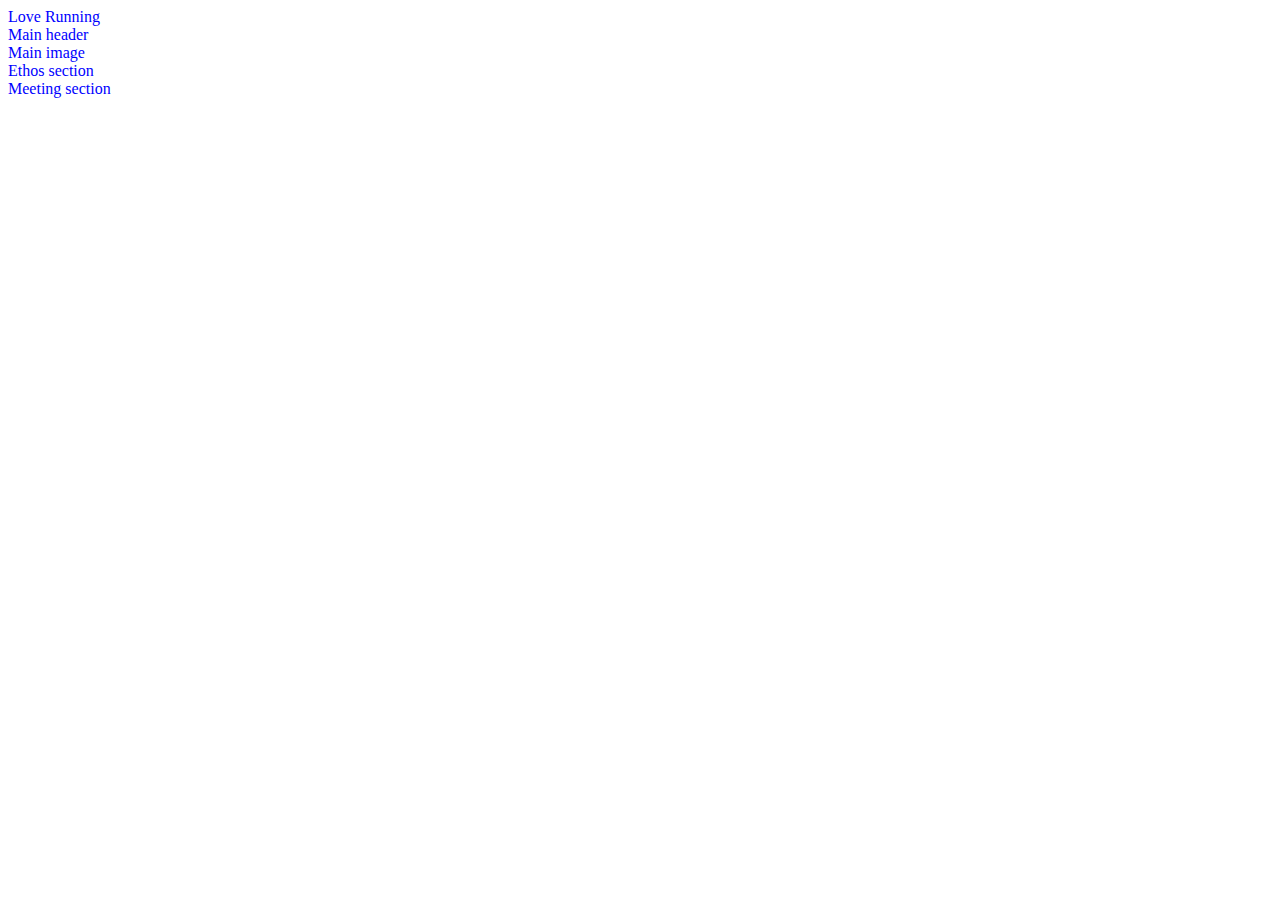
==== index.html @ 0c35fd06 "Page sections" ====
<!DOCTYPE html>
<html>

<head>
	<meta charset="utf-8">
	<meta name="viewport" content="width=device-width">
	<meta <title>Love Running</title>
  <meta name="description" content="Running club for the running lovers">
  <meta name="keywords" content="Love running, running club, Cardiff, running cardiff">
	<link href="assets/css/style.css" rel="stylesheet" type="text/css" />
</head>

<body>
<header>Main header</header>
<section>Main image</section>
<section>Ethos section</section>
<section>Meeting section</section>
</body>

</html>
---- assets/css/style.css ----
body{
  color: blue;
}
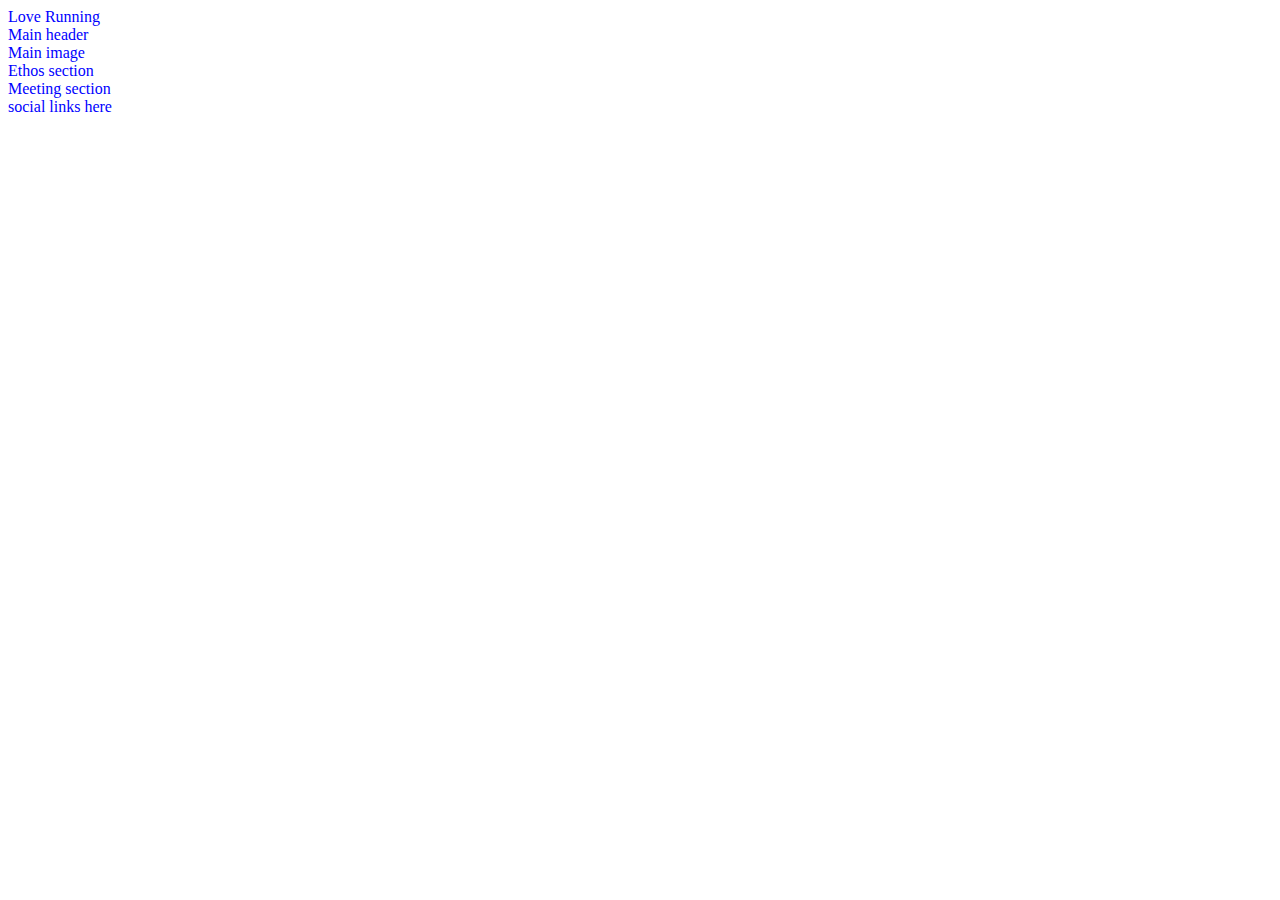
==== commit e4176638: "Page estructure created" ====
--- a/index.html
+++ b/index.html
@@ -15,6 +15,7 @@
 <section>Main image</section>
 <section>Ethos section</section>
 <section>Meeting section</section>
+<footer>social links here</footer>
 </body>
 
 </html>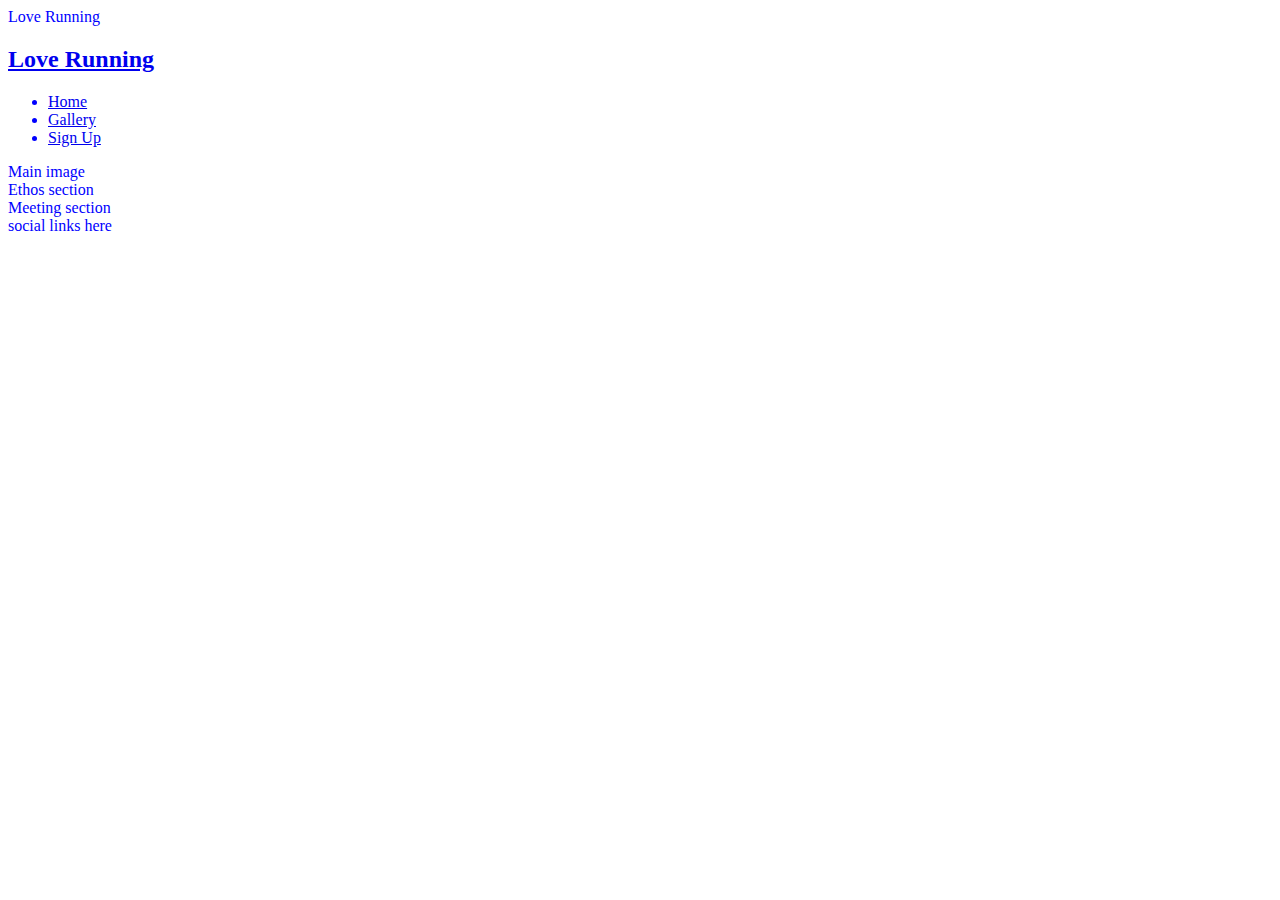
==== commit d3faf83e: "Navigation created" ====
--- a/index.html
+++ b/index.html
@@ -11,7 +11,24 @@
 </head>
 
 <body>
-<header>Main header</header>
+<header>
+  <a href="index.html">
+    <h2>Love Running</h2>
+  </a>
+  <nav>
+    <ul>
+      <li>
+        <a href="index.html">Home</a>
+      </li>
+      <li>
+        <a href="gallery.html">Gallery</a>
+      </li>
+      <li>
+        <a href="#">Sign Up</a>
+      </li>
+    </ul>
+  </nav>
+</header>
 <section>Main image</section>
 <section>Ethos section</section>
 <section>Meeting section</section>
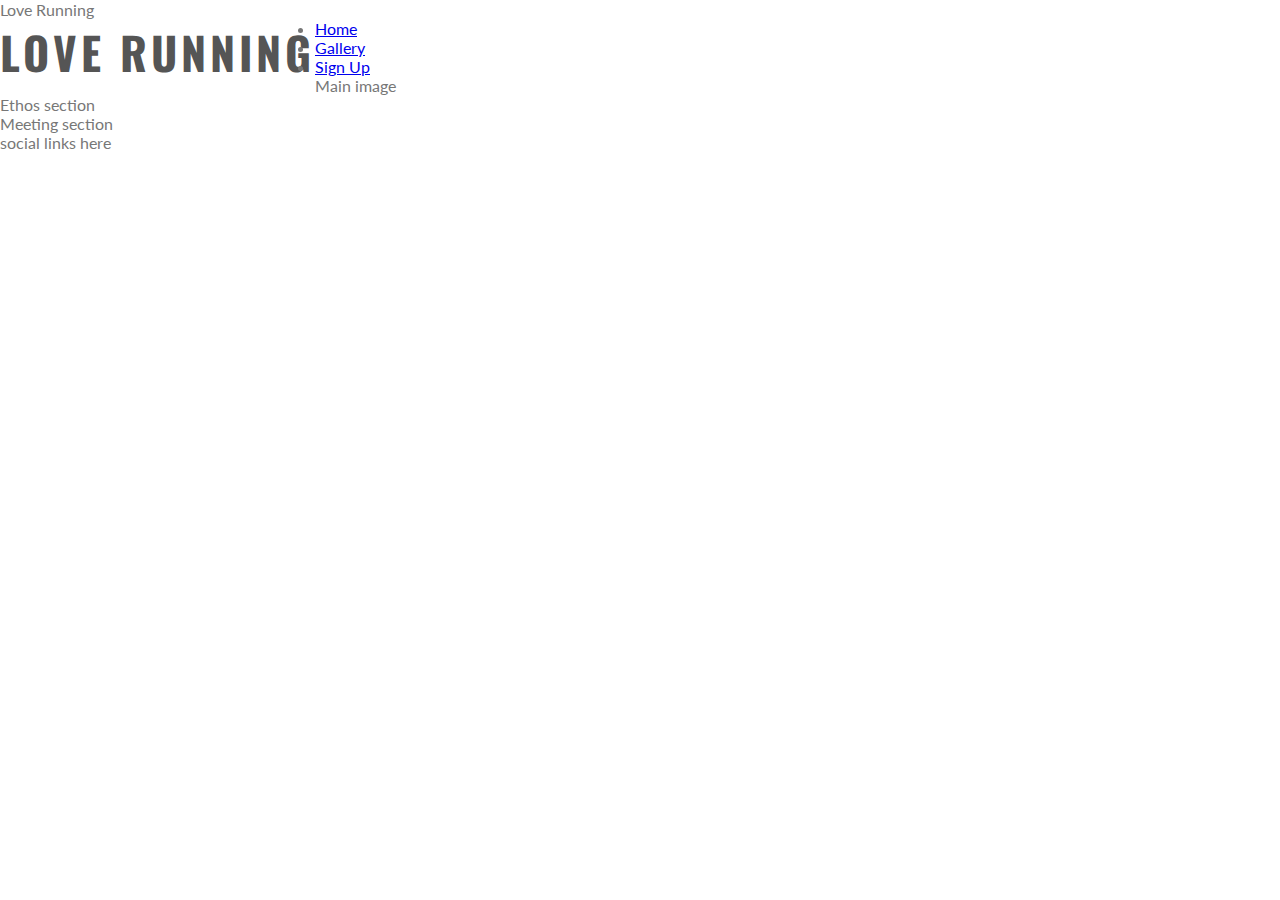
==== commit 6aa61bb3: "Home logo" ====
--- a/index.html
+++ b/index.html
@@ -13,7 +13,7 @@
 <body>
 <header>
   <a href="index.html">
-    <h2>Love Running</h2>
+    <h2 id="logo">Love Running</h2>
   </a>
   <nav>
     <ul>
--- a/assets/css/style.css
+++ b/assets/css/style.css
@@ -1,3 +1,23 @@
+@import url('https://fonts.googleapis.com/css2?family=Lato:wght@300&family=Oswald&display=swap');
+
+*{
+  margin:0;
+  padding: 0;
+  border: 0;
+}
+
 body{
-  color: blue;
+  font-family: Lato;
+  color: #777777;
+}
+
+h2{
+  font-family: Oswald;
+  text-transform: uppercase;
+  letter-spacing: 4px;
+  color: #555555;
+}
+#logo{
+  float: left;
+  font-size: 280%;
 }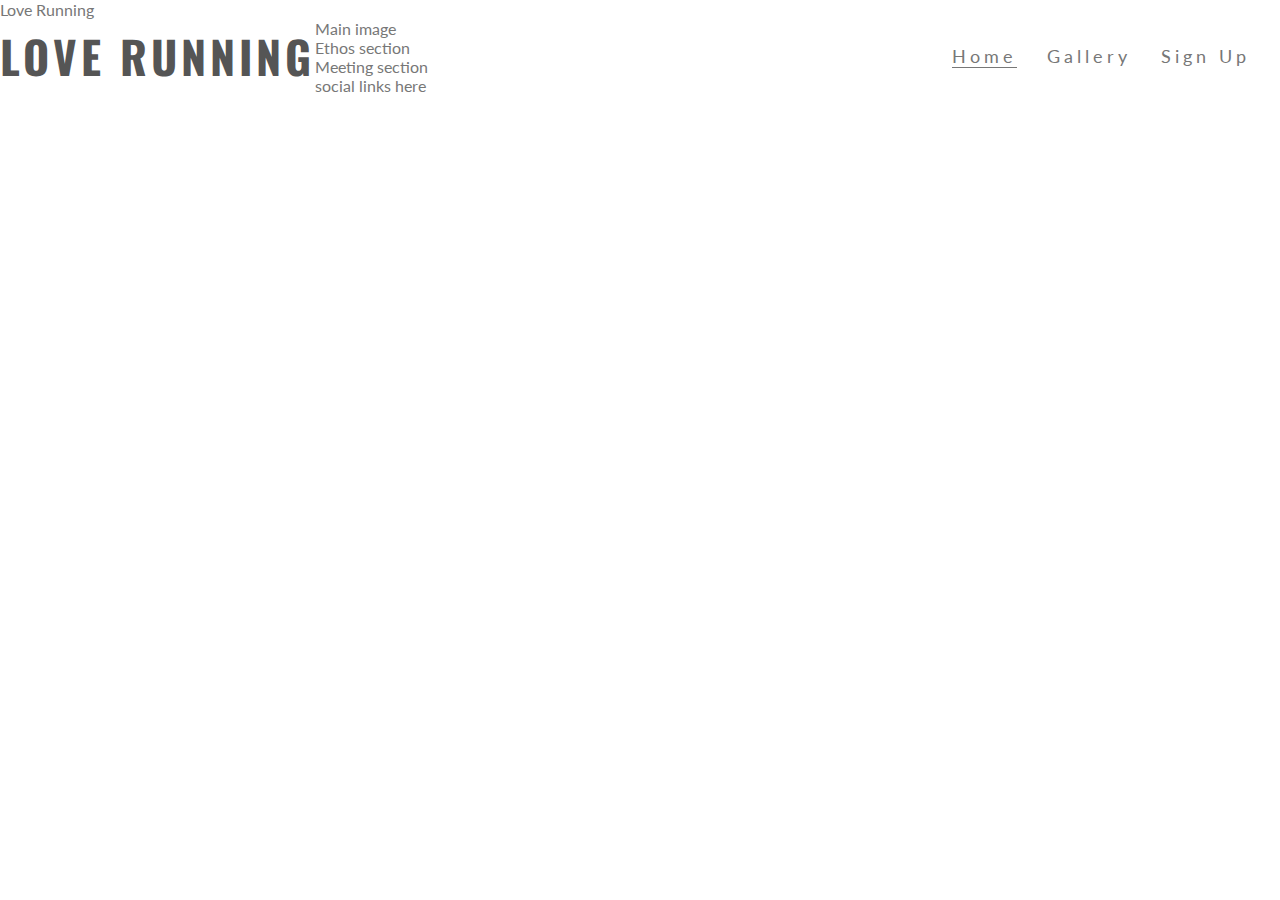
==== commit 1f9ea980: "navigation style" ====
--- a/index.html
+++ b/index.html
@@ -15,10 +15,10 @@
   <a href="index.html">
     <h2 id="logo">Love Running</h2>
   </a>
-  <nav>
+  <nav id="menu">
     <ul>
       <li>
-        <a href="index.html">Home</a>
+        <a href="index.html" class="active">Home</a>
       </li>
       <li>
         <a href="gallery.html">Gallery</a>
--- a/assets/css/style.css
+++ b/assets/css/style.css
@@ -17,7 +17,30 @@
   letter-spacing: 4px;
   color: #555555;
 }
+#logo, #menu{
+  line-height: 75px;
+}
 #logo{
   float: left;
   font-size: 280%;
+}
+#menu{
+  font-size: 110%;
+  letter-spacing: 4px;
+  float: right;
+}
+#menu li{
+  list-style-type:none;
+  margin-right: 30px;
+  float: left;
+}
+#menu a{
+  text-decoration: none;
+  color: inherit;
+}
+#menu a:hover{
+  border-bottom: 1px solid #777777;
+}
+.active{
+  border-bottom: 1px solid #777777;
 }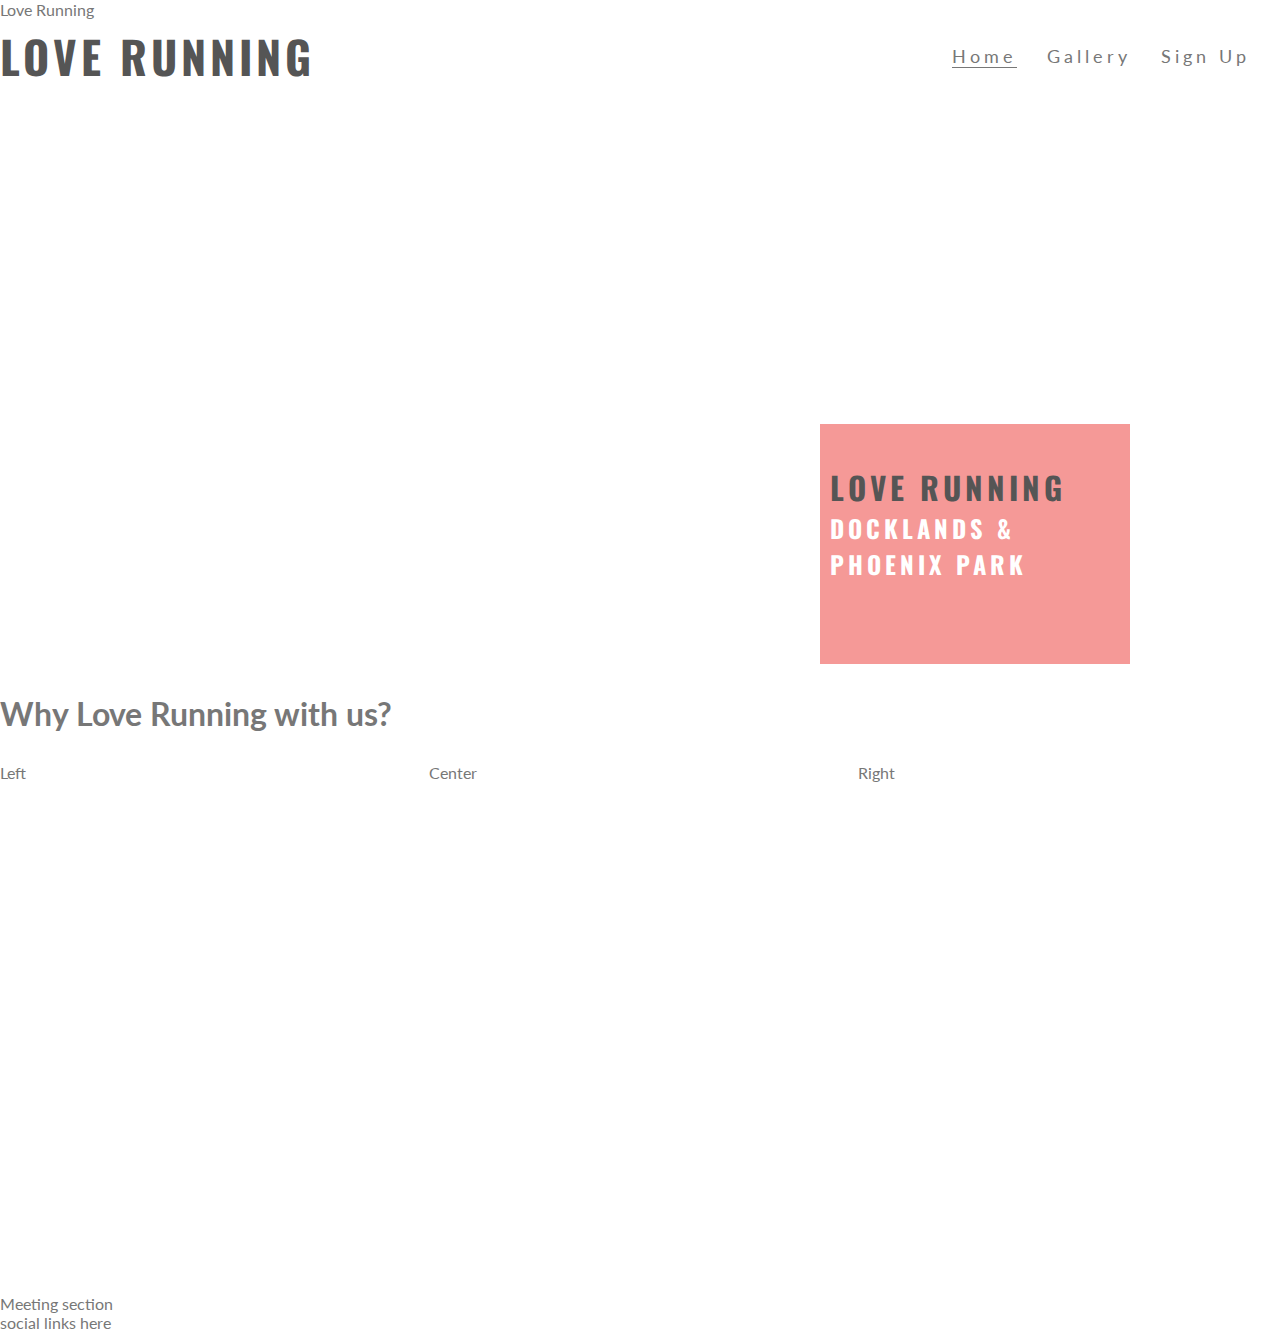
==== commit 94635114: "main image and ethos estructure" ====
--- a/index.html
+++ b/index.html
@@ -29,8 +29,20 @@
     </ul>
   </nav>
 </header>
-<section>Main image</section>
-<section>Ethos section</section>
+<section id="hero-outer">
+  <div id="hero-image"></div>
+  <div id="cover-text">
+    <h2>Love Running</h2>
+    <h3>Docklands & Phoenix Park</h3>
+  </div>
+  </div>
+</section>
+<section id="club-ethos">
+  <h1>Why Love Running with us?</h1>
+  <div id="left-about">Left</div>
+  <div id="right-about">Right</div>
+  <div id="center-about">Center</div>
+</section>
 <section>Meeting section</section>
 <footer>social links here</footer>
 </body>
--- a/assets/css/style.css
+++ b/assets/css/style.css
@@ -43,4 +43,61 @@
 }
 .active{
   border-bottom: 1px solid #777777;
+}
+#hero-image{
+  height:600px;
+  width:100%;
+  background:url("http://codeinstitute.s3.amazonaws.com/FundamentalsProjects/HTML-CSS/main-image.png") no-repeat center center;
+  animation-name: hero-zoom;
+  animation-duration: 5s;
+  animation-fill-mode: forwards;
+}
+#hero-outer{
+  height:600px;
+  width:100%;
+  overflow:hidden;
+  position:relative;
+}
+@keyframes hero-zoom{
+  from{
+    transform: scale(1)
+  }
+  to{
+    transform: scale(1.5)
+  }
+}
+#cover-text, #covertext h2{
+  color: #ffffff;
+}
+#cover-text{
+  font-size: 130%;
+  font-family: Oswald;
+  text-transform: uppercase;
+  letter-spacing: 4px;
+  width:300px;
+  height: 200px;
+  padding-top: 40px;
+  padding-left: 10px;
+  background-color: rgba(241, 109, 107, .7);
+  bottom:30px;
+  right: 150px;
+  position:absolute;
+}
+#club-ethos{
+  height:600px;
+}
+#left-about{
+  padding-top: 30px;
+  width:33%;
+  float: left;
+}
+#right-about{
+  padding-top: 30px;
+  width:33%;
+  float: right;
+}
+#center-about{
+  padding-top: 30px;
+  width:33%;
+  margin:0 auto;
 }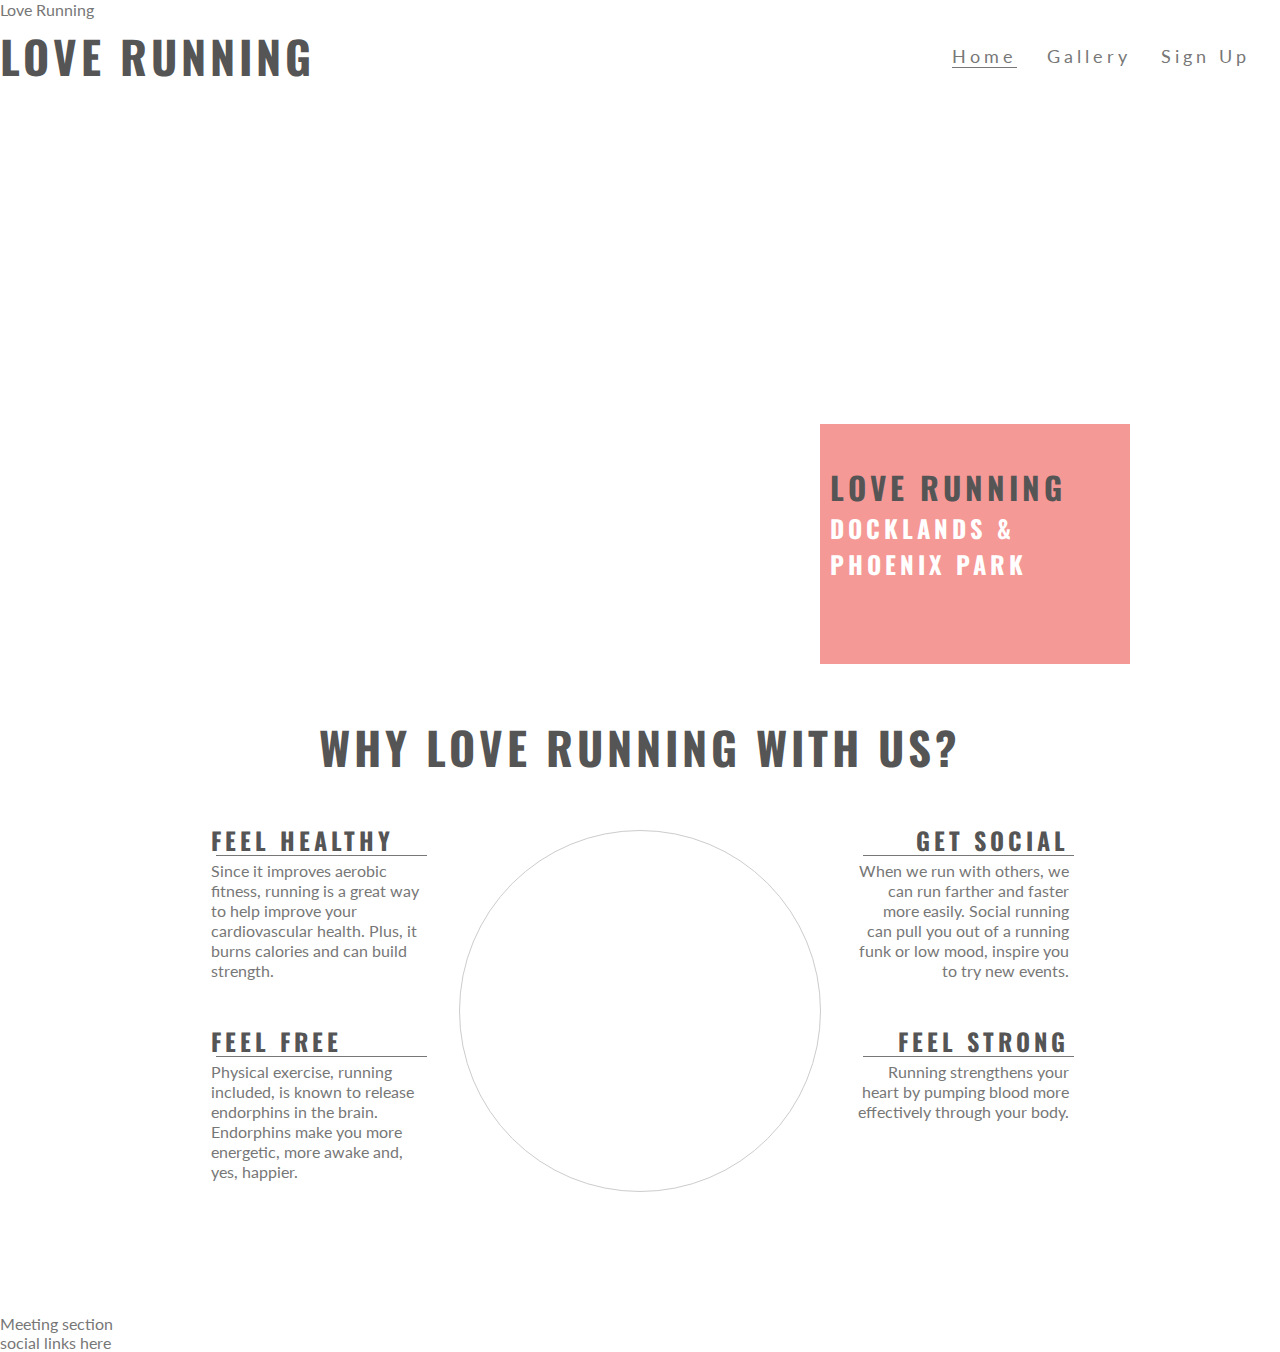
==== commit 957aa262: "Ethos section complete" ====
--- a/index.html
+++ b/index.html
@@ -7,6 +7,7 @@
 	<meta <title>Love Running</title>
   <meta name="description" content="Running club for the running lovers">
   <meta name="keywords" content="Love running, running club, Cardiff, running cardiff">
+  <link rel="stylesheet" href="https://use.fontawesome.com/releases/v5.6.3/css/all.css" integrity="sha384-UHRtZLI+pbxtHCWp1t77Bi1L4ZtiqrqD80Kn4Z8NTSRyMA2Fd33n5dQ8lWUE00s/" crossorigin="anonymous"/>
 	<link href="assets/css/style.css" rel="stylesheet" type="text/css" />
 </head>
 
@@ -38,10 +39,36 @@
   </div>
 </section>
 <section id="club-ethos">
-  <h1>Why Love Running with us?</h1>
-  <div id="left-about">Left</div>
-  <div id="right-about">Right</div>
-  <div id="center-about">Center</div>
+  <h2 id="welcome">Why Love Running with us?</h2>
+  <div id="left-about">
+    <div class="ethos-block left-about-heading">
+      <h2>Feel healthy <i class="fas fa-heartbeat"></i></h2>
+      <hr>
+      <p>Since it improves aerobic fitness, running is a great way to help improve your cardiovascular health. Plus, it burns calories and can build strength.</p>
+    </div>
+    <div class="ethos-block left-about-heading">
+      <h2>Feel Free <i class="fab fa-fly"></i></h2>
+      <hr>
+      <p>Physical exercise, running included, is known to release endorphins in the brain. Endorphins make you more energetic, more awake and, yes, happier.</p>
+    </div>
+  </div>
+  <div id="right-about">
+    <div class="ethos-block right-about-heading">
+      <h2>Get Social <i class="fas fa-globe"></i></h2>
+      <hr>
+      <p>When we run with others, we can run farther and faster more easily. Social running can pull you out of a running funk or low mood, inspire you to try new events.</p>
+    </div>
+    <div class="ethos-block right-about-heading">
+      <h2>Feel Strong <i class="fas fa-dumbbell"></i></h2>
+      <hr>
+      <p>Running strengthens your heart by pumping blood more effectively through your body.</p>
+    </div>
+  </div>
+  <div id="center-about">
+    <div id="circle-container">
+      <div id="circle-cover-bg"></div>
+    </div>
+  </div>
 </section>
 <section>Meeting section</section>
 <footer>social links here</footer>
--- a/assets/css/style.css
+++ b/assets/css/style.css
@@ -86,6 +86,11 @@
 #club-ethos{
   height:600px;
 }
+hr{
+  width: 100%;
+  margin: 5px;
+  border-top: 1px solid #777777;
+}
 #left-about{
   padding-top: 30px;
   width:33%;
@@ -100,4 +105,41 @@
   padding-top: 30px;
   width:33%;
   margin:0 auto;
+}
+.ethos-block{
+  width:50%;
+  line-height:20px;
+  clear: both;
+  margin-bottom: 50px;
+}
+.left-about-heading{
+  float: right;
+}
+.right-about-heading{
+  float: left;
+}
+.right-about-heading h2{
+  text-align: right;
+}
+.right-about-heading p{
+  text-align: right;
+}
+#welcome{
+  margin:20px 0;
+  text-align: center;
+  font-size: 280%;
+}
+#circle-container{
+  width: 300px;
+  height: 300px;
+  padding:30px;
+  border-radius: 50%;
+  border: 1px solid #cccccc;
+  margin:0 auto;
+}
+#circle-cover-bg{
+  background: url("http://codeinstitute.s3.amazonaws.com/FundamentalsProjects/HTML-CSS/video-mask.png") no-repeat center center;
+  height:100%;
+  border-radius: 50%;
+
 }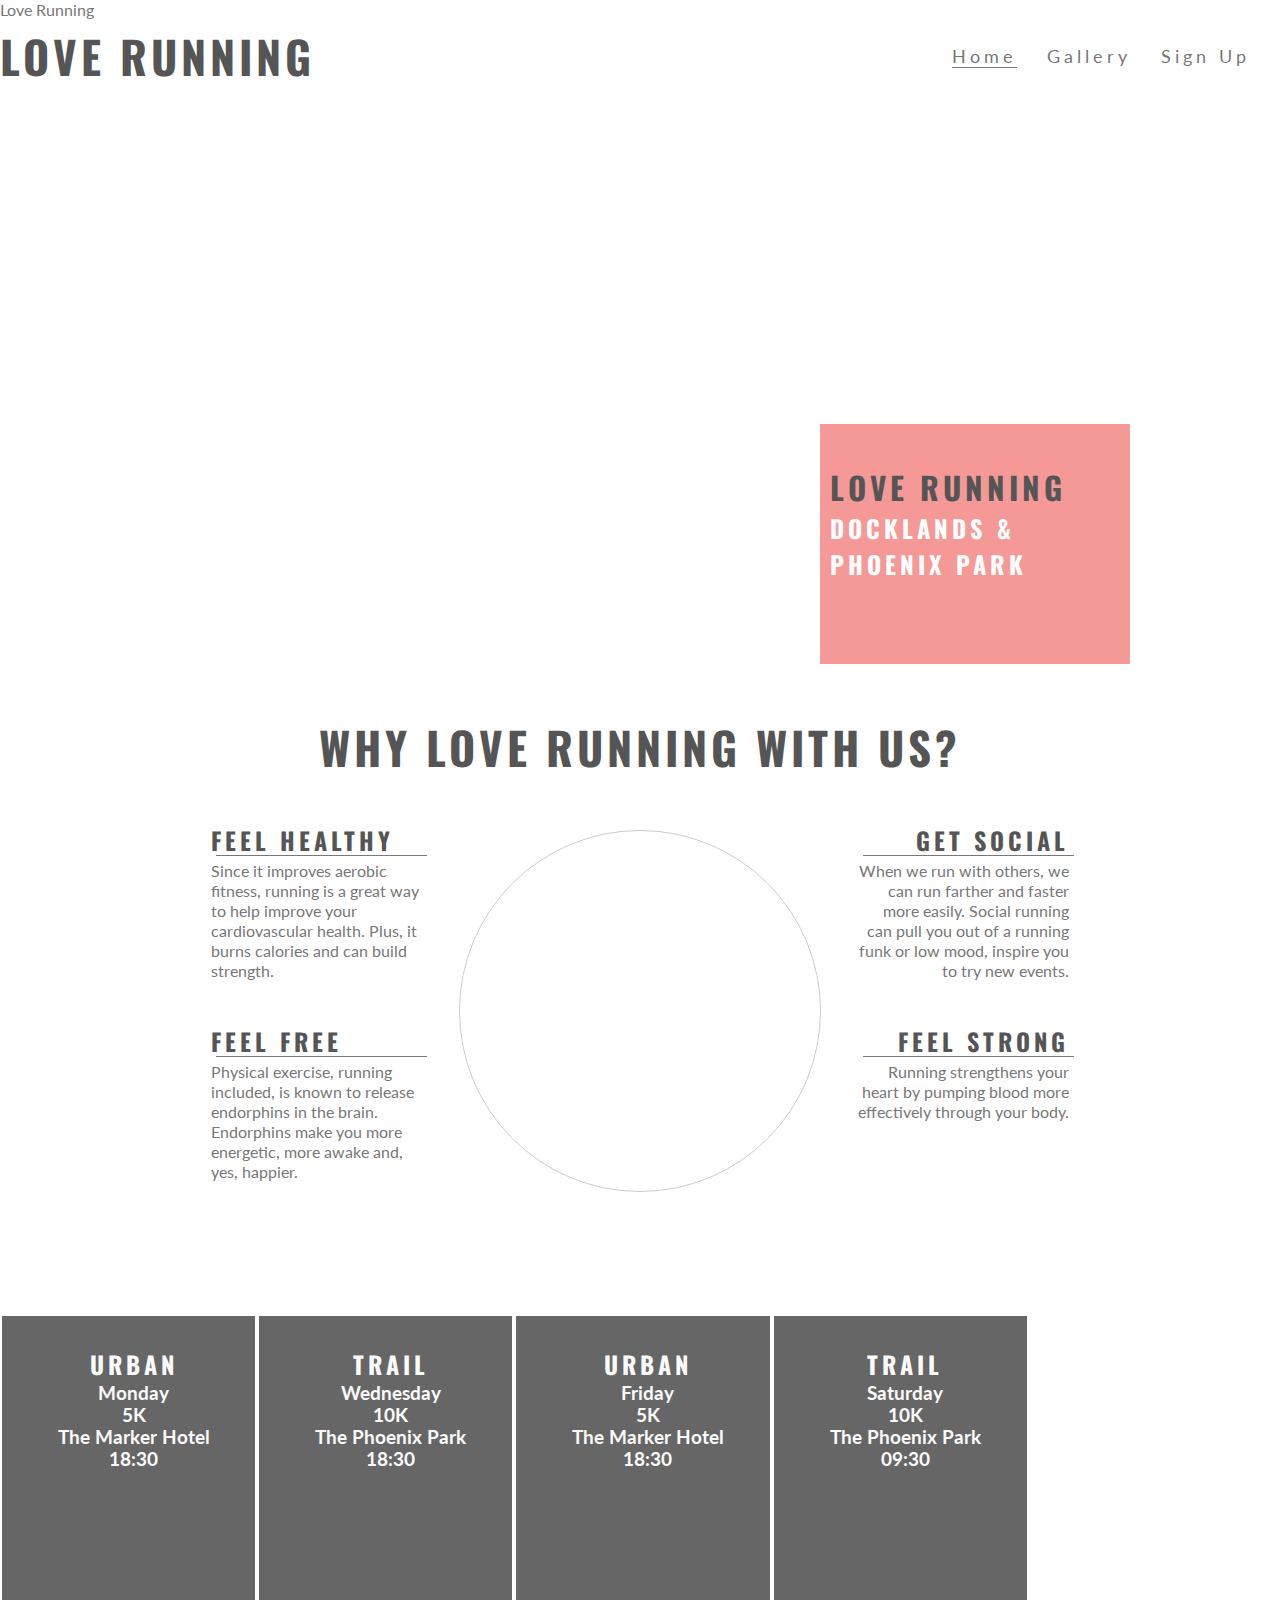
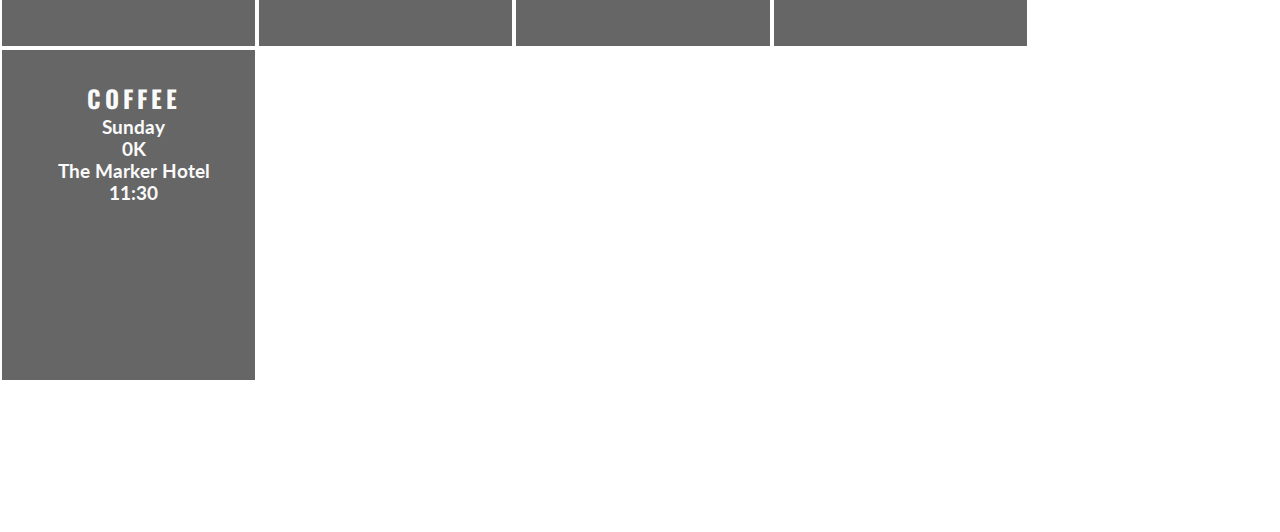
==== commit 25d27fb4: "Index page completed" ====
--- a/index.html
+++ b/index.html
@@ -70,8 +70,51 @@
     </div>
   </div>
 </section>
-<section>Meeting section</section>
-<footer>social links here</footer>
+<section id="times">
+  <div>
+    <h2>Urban <i class="fas fa-city"></i></h2>
+    <h3>Monday</h3>
+    <h3>5K</h3>
+    <h3>The Marker Hotel</h3>
+    <h3>18:30</h3>
+  </div>
+  <div>
+    <h2>Trail <i class="fas fa-tree"></i></h2>
+    <h3>Wednesday</h3>
+    <h3>10K</h3>
+    <h3>The Phoenix Park</h3>
+    <h3>18:30</dih3v>
+  </div>
+  <div>
+    <h2>Urban <i class="fas fa-city"></i></h2>
+    <h3>Friday</h3>
+    <h3>5K</h3>
+    <h3>The Marker Hotel</h3>
+    <h3>18:30</h3>
+  </div>
+  <div>
+    <h2>Trail <i class="fas fa-tree"></i></h2>
+    <h3>Saturday</h3>
+    <h3>10K</h3>
+    <h3>The Phoenix Park</h3>
+    <h3>09:30</h3>
+  </div>
+  <div>
+    <h2>Coffee <i class="fas fa-mug-hot"></i></h2>
+    <h3>Sunday</h3>
+    <h3>0K</h3>
+    <h3>The  Marker Hotel</h3>
+    <h3>11:30</h3>
+  </div>
+</section>
+<footer class="social-networks">
+  <ul>
+    <li><a href="https://www.facebook.com" target="_blank"><i class="fab fa-facebook-square"></i></a></li>
+    <li><a href="https://www.twitter.com" target="_blank"><i class="fab fa-twitter-square"></i></a></li>
+    <li><a href="https://www.youtube.com" target="_blank"><i class="fab fa-youtube-square"></i></a></li>
+    <li><a href="https://www.instagram.com" target="_blank"><i class="fab fa-instagram"> </i></li>
+  </ul>
+</footer>
 </body>
 
 </html>--- a/assets/css/style.css
+++ b/assets/css/style.css
@@ -142,4 +142,39 @@
   height:100%;
   border-radius: 50%;
 
+}
+#times{
+  background: url("http://codeinstitute.s3.amazonaws.com/FundamentalsProjects/HTML-CSS/dublin-city.png") no-repeat;
+  background-size: cover;
+  background-position: center;
+  width:100%;
+  overflow: hidden;
+}
+#times div{
+  color:#fafafa;
+  background-color: rgba(0,0,0,.6);
+  width:19%;
+  height: 300px;
+  float: left;
+  padding:30px 0 0 10px;
+  text-align: center;
+  margin: 2px;
+}
+#times h2{
+  color:#fafafa;
+}
+footer{
+  height:150px;
+}
+.social-networks{
+  text-align: center;
+}
+.social-networks li{
+  display: inline;
+}
+.social-networks i{
+  font-size: 160%;
+  margin: 1%;
+  padding: 5%;
+  color:#777777;
 }